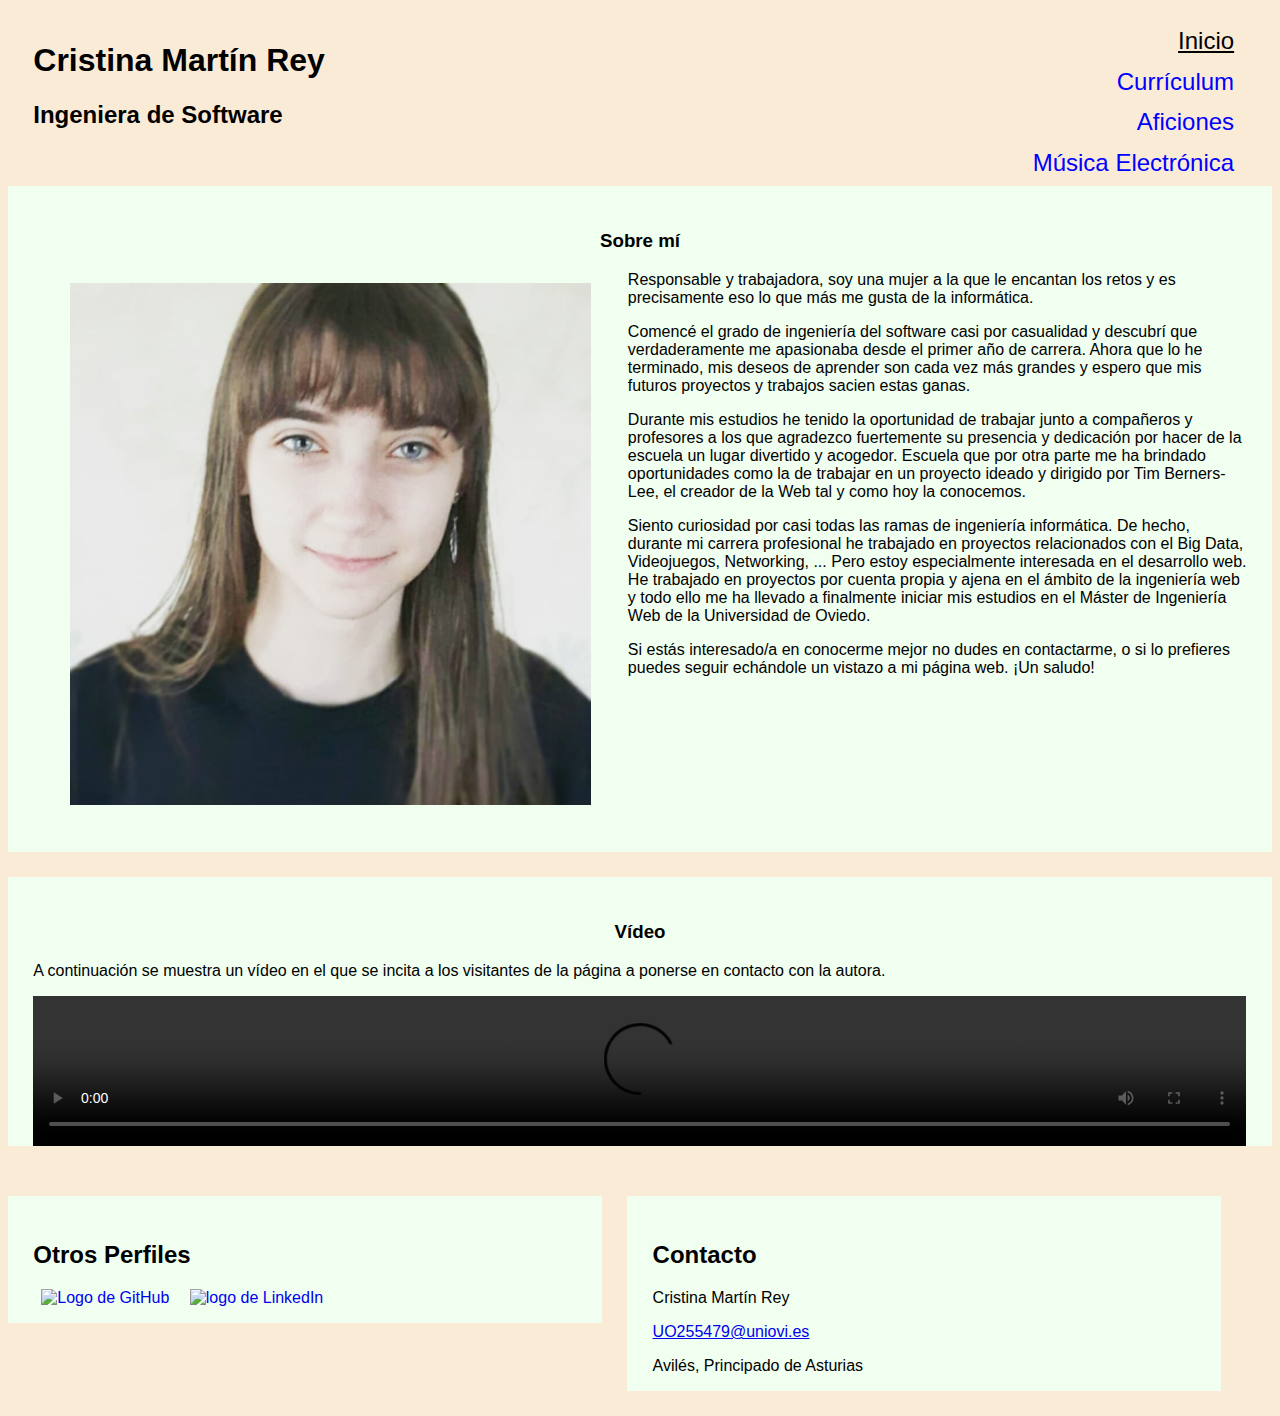
==== index.html @ aeb5ebb5 "Añadido sitio web personal Tanda 1" ====
<!DOCTYPE html>
<html lang="es">
    <head>
        <meta charset="UTF-8" />
        <title>UO255479 - Web Personal</title>
        <meta name="author" content="Cristina Martín Rey" />
        <meta name="viewport" content="width=device-width, initial-scale=1" />

        <!-- Hojas de estilo -->
        <link rel="stylesheet" href="css/main.css" type="text/css" />
        <link rel="stylesheet" href="css/footer.css" type="text/css" />
        <link rel="stylesheet" href="css/center-video.css" type="text/css" />
        <link rel="stylesheet" href="css/float-image-layout.css" type="text/css" />
    </head>
    <body>
        <nav>
            <a class="active" href="index.html">Inicio</a>
            <a href="curriculum.html">Currículum</a>
            <a href="aficiones.html">Aficiones</a>
            <a href="electro-music.html">Música Electrónica</a>
        </nav>
        <header>
            <h1>Cristina Martín Rey</h1>
            <h2>Ingeniera de Software</h2>
        </header>
        <main>
        <article>
            <h3>Sobre mí</h3>
            <img src="media/foto.jpg" alt="Foto de perfil de Cristina Martín Rey, la autora de esta página web."/>
            <p>
                Responsable y trabajadora, soy una mujer a la que le encantan los retos y es precisamente eso lo que más
                me gusta de la informática.
            </p>
            <p>
                Comencé el grado de ingeniería del software casi por casualidad y descubrí que verdaderamente me
                apasionaba desde el primer año de carrera. Ahora que lo he terminado, mis deseos de aprender son cada
                vez más grandes y espero que mis futuros proyectos y trabajos sacien estas ganas.
            </p>
            <p>
                Durante mis estudios he tenido la oportunidad de trabajar junto a compañeros y profesores a los que
                agradezco fuertemente su presencia y dedicación por hacer de la escuela un lugar divertido y acogedor.
                Escuela que por otra parte me ha brindado oportunidades como la de trabajar en un proyecto ideado y
                dirigido por Tim Berners-Lee, el creador de la Web tal y como hoy la conocemos.
            </p>
            <p>
                Siento curiosidad por casi todas las ramas de ingeniería informática. De hecho, durante mi carrera
                profesional he trabajado en proyectos relacionados con el Big Data, Videojuegos, Networking, ...
                Pero estoy especialmente interesada en el desarrollo web. He trabajado en proyectos por cuenta propia y
                ajena en el ámbito de la ingeniería web y todo ello me ha llevado a finalmente iniciar mis estudios en
                el Máster de Ingeniería Web de la Universidad de Oviedo.
            </p>
            <p>
                Si estás interesado/a en conocerme mejor
                no dudes en contactarme, o si lo prefieres puedes seguir echándole un vistazo a mi página web. ¡Un saludo!
            </p>
        </article>
        <section>
            <h3>Vídeo</h3>
            <p>A continuación se muestra un vídeo en el que se incita a los visitantes de la página a ponerse en contacto
                con la autora.</p>
            <video src="media/video.mp4" controls></video>
        </section>
        </main>
        <footer>
            <section>
                <h2>Otros Perfiles</h2>
                <p>
                <a href="https://github.com/martinreycristina">
                    <img src="https://upload.wikimedia.org/wikipedia/commons/4/4a/GitHub_Mark.png"
                        alt="Logo de GitHub" />
                </a>
                <a href="https://www.linkedin.com/in/cristina-martín-rey/">
                    <img src="https://upload.wikimedia.org/wikipedia/commons/c/ce/Linkedin_circle.svg"
                         alt="logo de LinkedIn" />
                </a>
                </p>
            </section>
            <section>
                <h2>Contacto</h2>
                <p>Cristina Martín Rey</p>
                <a href="mailto:UO255479@uniovi.es">UO255479@uniovi.es</a>
                <p>Avilés, Principado de Asturias</p>
            </section>
        </footer>
    </body>
</html>
---- css/main.css ----
/*
Esta hoja de estilos es la principal para la página web.
En ella deberán introducirse todas las reglas que se apliquen a todos los documentos HTML de la página web.
 */

body{
	font-family: verdana, arial, sans-serif;
	background-color: antiquewhite;
}

header{
	padding: 1% 2%;
}

nav{
	padding: 1% 2%;
	text-align: center;
	font-size: x-large;
	float: right;
	width: 50%;
	overflow: auto;
}

nav a{
	text-align: right;
	display: block;
	text-decoration-line: none;
	padding: 1% 2%;
	color: blue;
}

.active{
	text-decoration-line: underline;
	color: black;
}

h3{
	text-align: center;
}

section, article{
	background-color: honeydew;
	padding: 2% 2% 0;
	margin: 2% 0;
}

img{
	width: 100%;
}
---- css/footer.css ----
/*
Hoja de estilos para el footer.
No todas las páginas diponen de footer.
 */

footer section {
	width:43%;
	float:left;
	margin-right: 2%;
}

footer p > a{
	width: 3em;
	height: fit-content;
	margin: 0 0.5em;
	text-decoration-line: none;
}

footer a > img{
	width: 3em;
}
---- css/center-video.css ----
/*
Esta hoja de estilos se debe utilizar para lograr centrar un vídeo.
 */

video{
	display: block;
	width: 100%;
	margin: 0 auto;
}
---- css/float-image-layout.css ----
/*
Esta hoja de estilos hace que se pueda rodear la imagen de texto haciendo a esta flotante.
 */

article{
	min-height: 40em;
}

article img{
	float:left;
	width:43%;
	min-width: 15em;
	max-width: 35em;
	margin: 1% 3%;
}
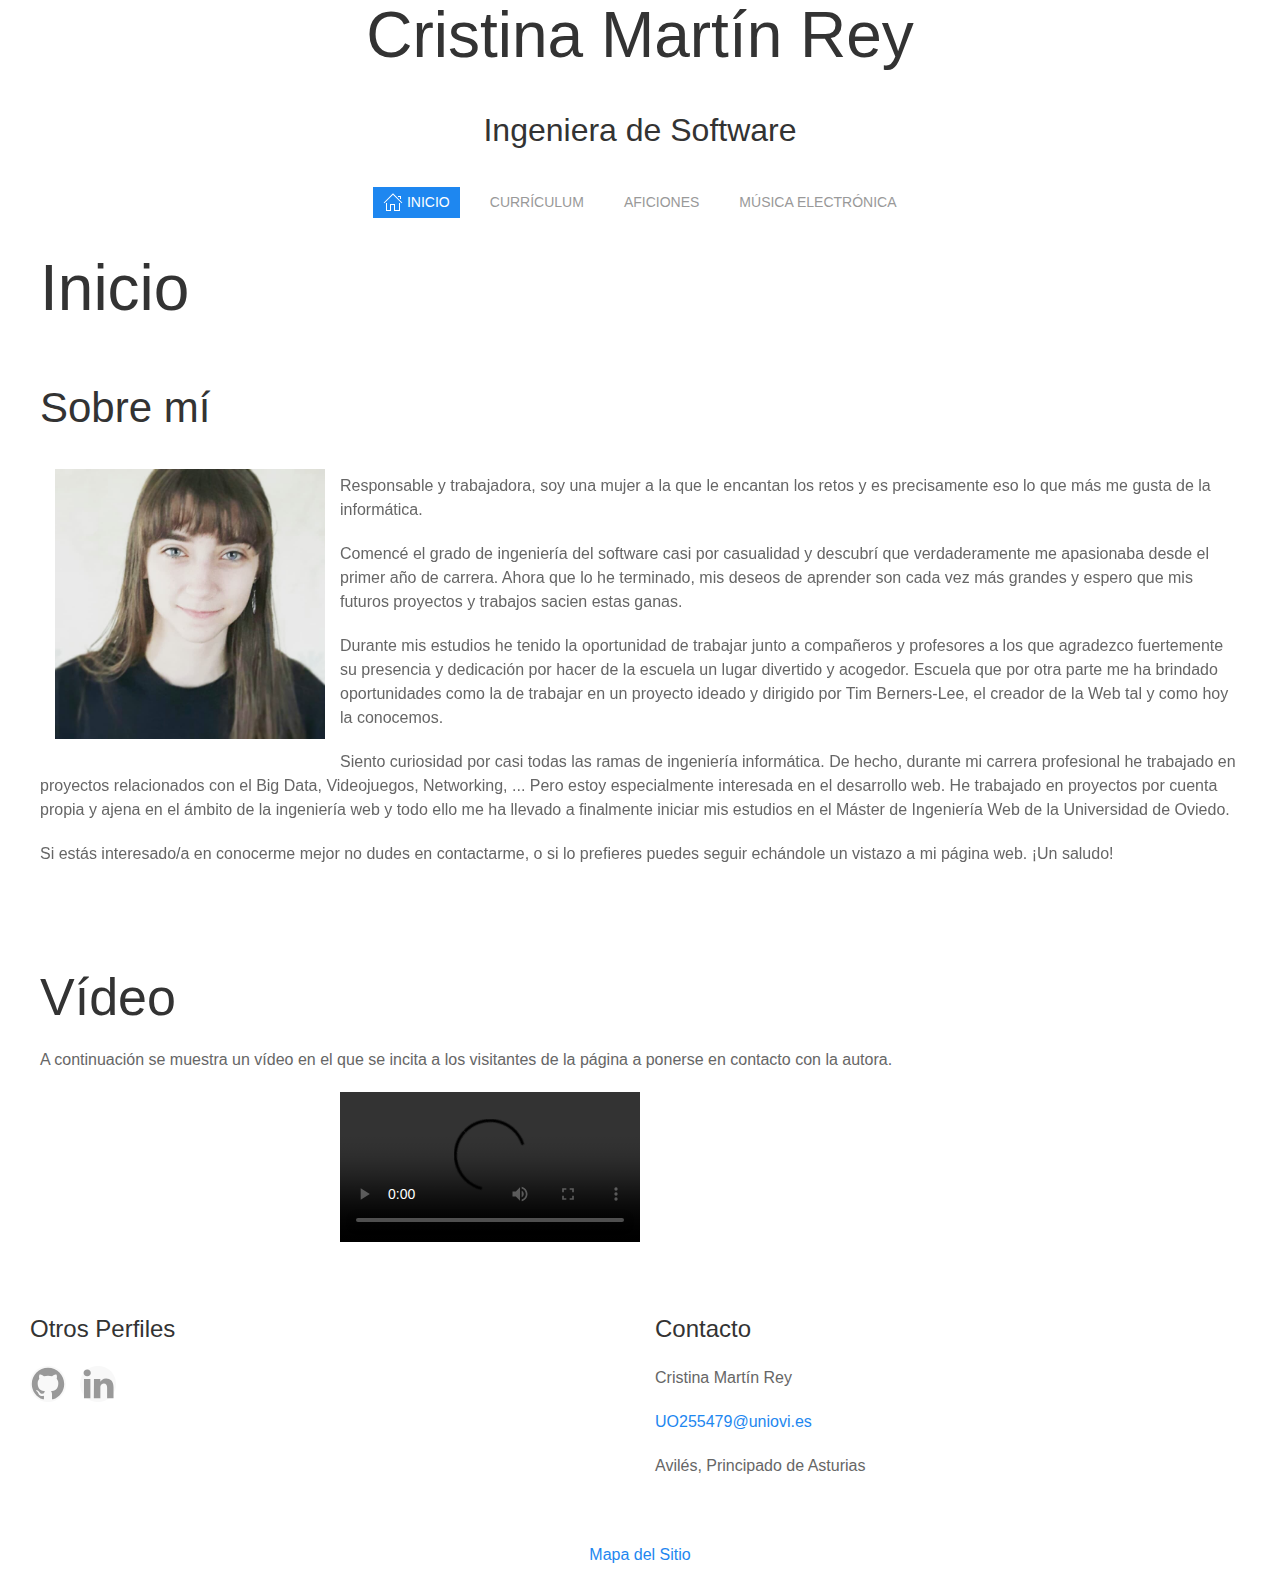
==== commit 66668c6c: "Se sube la nueva versión de la web." ====
--- a/index.html
+++ b/index.html
@@ -7,80 +7,104 @@
         <meta name="viewport" content="width=device-width, initial-scale=1" />
 
         <!-- Hojas de estilo -->
-        <link rel="stylesheet" href="css/main.css" type="text/css" />
-        <link rel="stylesheet" href="css/footer.css" type="text/css" />
-        <link rel="stylesheet" href="css/center-video.css" type="text/css" />
-        <link rel="stylesheet" href="css/float-image-layout.css" type="text/css" />
+        <link rel="stylesheet" href="css/uikit.css"/>
+
+        <!-- Scripts -->
+        <script src="js/uikit.js"></script>
+        <script src="js/uikit-icons.js"></script>
     </head>
     <body>
-        <nav>
-            <a class="active" href="index.html">Inicio</a>
-            <a href="curriculum.html">Currículum</a>
-            <a href="aficiones.html">Aficiones</a>
-            <a href="electro-music.html">Música Electrónica</a>
-        </nav>
-        <header>
-            <h1>Cristina Martín Rey</h1>
-            <h2>Ingeniera de Software</h2>
-        </header>
-        <main>
-        <article>
-            <h3>Sobre mí</h3>
-            <img src="media/foto.jpg" alt="Foto de perfil de Cristina Martín Rey, la autora de esta página web."/>
-            <p>
-                Responsable y trabajadora, soy una mujer a la que le encantan los retos y es precisamente eso lo que más
-                me gusta de la informática.
-            </p>
-            <p>
-                Comencé el grado de ingeniería del software casi por casualidad y descubrí que verdaderamente me
-                apasionaba desde el primer año de carrera. Ahora que lo he terminado, mis deseos de aprender son cada
-                vez más grandes y espero que mis futuros proyectos y trabajos sacien estas ganas.
-            </p>
-            <p>
-                Durante mis estudios he tenido la oportunidad de trabajar junto a compañeros y profesores a los que
-                agradezco fuertemente su presencia y dedicación por hacer de la escuela un lugar divertido y acogedor.
-                Escuela que por otra parte me ha brindado oportunidades como la de trabajar en un proyecto ideado y
-                dirigido por Tim Berners-Lee, el creador de la Web tal y como hoy la conocemos.
-            </p>
-            <p>
-                Siento curiosidad por casi todas las ramas de ingeniería informática. De hecho, durante mi carrera
-                profesional he trabajado en proyectos relacionados con el Big Data, Videojuegos, Networking, ...
-                Pero estoy especialmente interesada en el desarrollo web. He trabajado en proyectos por cuenta propia y
-                ajena en el ámbito de la ingeniería web y todo ello me ha llevado a finalmente iniciar mis estudios en
-                el Máster de Ingeniería Web de la Universidad de Oviedo.
-            </p>
-            <p>
-                Si estás interesado/a en conocerme mejor
-                no dudes en contactarme, o si lo prefieres puedes seguir echándole un vistazo a mi página web. ¡Un saludo!
-            </p>
+    <header class="uk-width-1-1 uk-text-center">
+        <h1 class="uk-heading-medium">Cristina Martín Rey</h1>
+        <h2>Ingeniera de <span lang="en">Software</span></h2>
+        <div uk-sticky="sel-target: .uk-navbar-container; cls-active: uk-navbar-sticky">
+            <nav class="uk-container uk-navbar uk-flex-center@s uk-flex-right uk-background-default">
+                <ul class="uk-subnav uk-subnav-pill uk-visible@s uk-padding-small">
+                    <li class="uk-active"><a href="index.html"><span uk-icon="home"></span> Inicio</a></li>
+                    <li><a href="curriculum.html">Currículum</a></li>
+                    <li><a href="aficiones.html">Aficiones</a></li>
+                    <li><a href="electro-music.html">Música Electrónica</a></li>
+                </ul>
+                <a href="#" class="uk-navbar-toggle uk-hidden@s" uk-navbar-toggle-icon uk-toggle="target: #sidenav"></a>
+            </nav>
+        </div>
+        <div id="sidenav" uk-offcanvas="flip: true" class="uk-offcanvas">
+            <div class="uk-offcanvas-bar">
+                <ul class="uk-nav uk-nav-default">
+                    <li class="uk-active"><a href="index.html"><span uk-icon="home"></span> Inicio</a></li>
+                    <li><a href="curriculum.html">Currículum</a></li>
+                    <li><a href="aficiones.html">Aficiones</a></li>
+                    <li><a href="electro-music.html">Música Electrónica</a></li>
+                </ul>
+            </div>
+        </div>
+    </header>
+    <main>
+        <h3 class="uk-heading-medium uk-padding uk-padding-remove-bottom uk-padding-remove-top">Inicio</h3>
+        <article class="uk-article uk-padding">
+            <h3 class="uk-article-title">Sobre mí</h3>
+
+            <div class="uk-inline">
+                <img class="uk-width-1-4@l uk-width-1-2@m uk-padding-small uk-float-left"
+                     src="media/foto.jpg" alt="Foto de perfil de Cristina Martín Rey, la autora de esta página web."/>
+                <p>
+                    Responsable y trabajadora, soy una mujer a la que le encantan los retos y es precisamente eso lo que más
+                    me gusta de la <acronym>informática</acronym>.
+                </p>
+                <p>
+                    Comencé el grado de ingeniería del software casi por casualidad y descubrí que verdaderamente me
+                    apasionaba desde el primer año de carrera. Ahora que lo he terminado, mis deseos de aprender son cada
+                    vez más grandes y espero que mis futuros proyectos y trabajos sacien estas ganas.
+                </p>
+                <p>
+                    Durante mis estudios he tenido la oportunidad de trabajar junto a compañeros y profesores a los que
+                    agradezco fuertemente su presencia y dedicación por hacer de la escuela un lugar divertido y acogedor.
+                    Escuela que por otra parte me ha brindado oportunidades como la de trabajar en un proyecto ideado y
+                    dirigido por Tim Berners-Lee, el creador de la Web tal y como hoy la conocemos.
+                </p>
+                <p>
+                    Siento curiosidad por casi todas las ramas de ingeniería <acronym>informática</acronym>. De hecho, durante mi carrera
+                    profesional he trabajado en proyectos relacionados con el <span lang="en">Big Data, <acronym>Videojuegos</acronym>, Networking, ...</span>
+                    Pero estoy especialmente interesada en el desarrollo web. He trabajado en proyectos por cuenta propia y
+                    ajena en el ámbito de la ingeniería web y todo ello me ha llevado a finalmente iniciar mis estudios en
+                    el Máster de Ingeniería Web de la Universidad de Oviedo.
+                </p>
+                <p>
+                    Si estás interesado/a en conocerme mejor
+                    no dudes en contactarme, o si lo prefieres puedes seguir echándole un vistazo a mi página web. ¡Un saludo!
+                </p>
+            </div>
         </article>
-        <section>
-            <h3>Vídeo</h3>
+        <section class="uk-section uk-padding">
+            <h3 class="uk-heading-small">Vídeo</h3>
             <p>A continuación se muestra un vídeo en el que se incita a los visitantes de la página a ponerse en contacto
                 con la autora.</p>
-            <video src="media/video.mp4" controls></video>
+            <div class="uk-margin-auto uk-width-1-2@m">
+                <video controls>
+                    <source src="media/video.mp4" />
+                    <track default src="media/video-captions.vtt" kind="captions" srclang="es" label="Español" />
+                    <track default src="media/video-captions.vtt" kind="descriptions" srclang="es" label="Español" />
+                </video>
+            </div>
         </section>
-        </main>
-        <footer>
-            <section>
-                <h2>Otros Perfiles</h2>
-                <p>
-                <a href="https://github.com/martinreycristina">
-                    <img src="https://upload.wikimedia.org/wikipedia/commons/4/4a/GitHub_Mark.png"
-                        alt="Logo de GitHub" />
-                </a>
-                <a href="https://www.linkedin.com/in/cristina-martín-rey/">
-                    <img src="https://upload.wikimedia.org/wikipedia/commons/c/ce/Linkedin_circle.svg"
-                         alt="logo de LinkedIn" />
-                </a>
-                </p>
-            </section>
-            <section>
-                <h2>Contacto</h2>
-                <p>Cristina Martín Rey</p>
-                <a href="mailto:UO255479@uniovi.es">UO255479@uniovi.es</a>
-                <p>Avilés, Principado de Asturias</p>
-            </section>
-        </footer>
+    </main>
+    <footer class="uk-padding-small uk-flex uk-flex-nowrap">
+        <section class="uk-padding-small uk-width-1-2@m">
+            <h3>Otros Perfiles</h3>
+            <a href="https://github.com/martinreycristina"
+               class="uk-icon-button uk-margin-small-right" uk-icon="icon: github; ratio: 3.5"></a>
+            <a href="https://www.linkedin.com/in/cristina-martín-rey/"
+               class="uk-icon-button" uk-icon="icon: linkedin; ratio: 3.5"></a>
+        </section>
+        <section class="uk-padding-small uk-width-1-2@m">
+            <h3>Contacto</h3>
+            <p>Cristina Martín Rey</p>
+            <a href="mailto:UO255479@uniovi.es">UO255479@uniovi.es</a>
+            <p>Avilés, Principado de Asturias</p>
+        </section>
+    </footer>
+    <footer class="uk-padding-small uk-text-center">
+        <a href="sitemap.html">Mapa del Sitio</a>
+    </footer>
     </body>
 </html>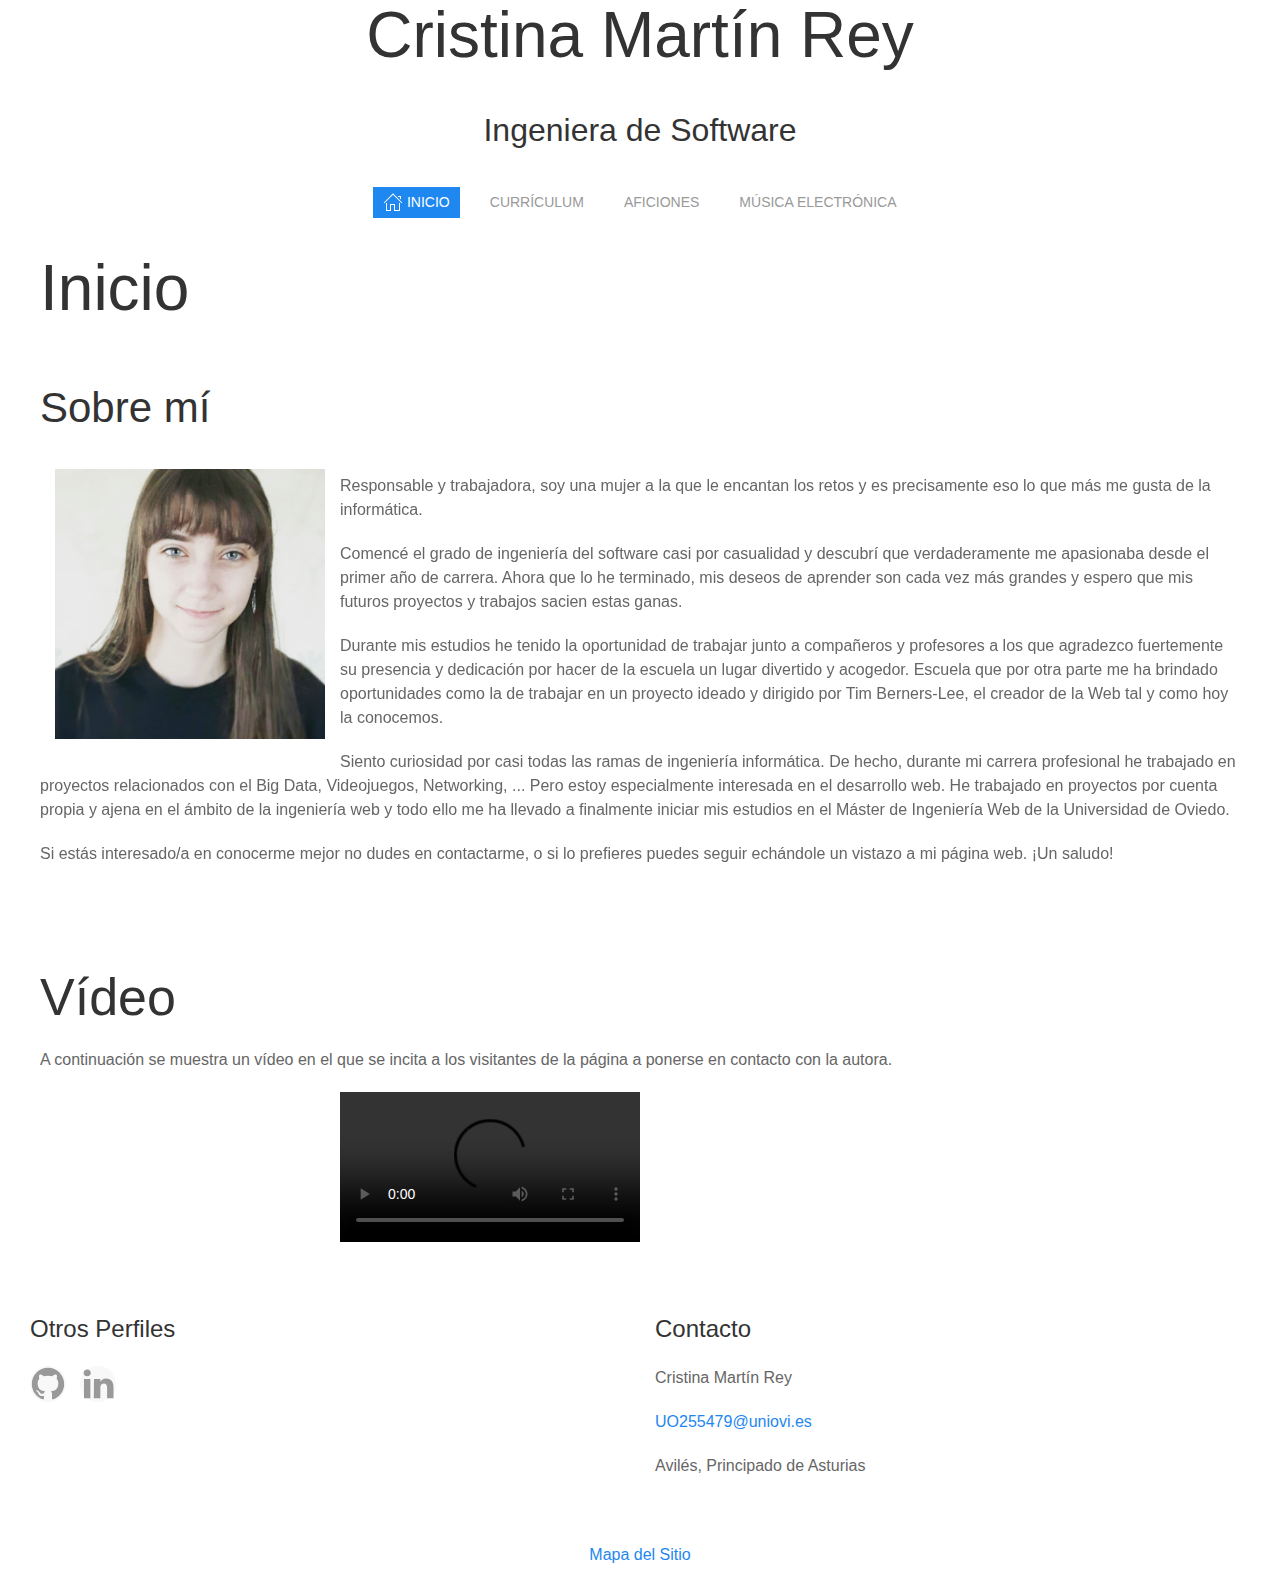
==== commit c5f154d6: "Intento accesibilidad 1" ====
--- a/index.html
+++ b/index.html
@@ -25,7 +25,8 @@
                     <li><a href="aficiones.html">Aficiones</a></li>
                     <li><a href="electro-music.html">Música Electrónica</a></li>
                 </ul>
-                <a href="#" class="uk-navbar-toggle uk-hidden@s" uk-navbar-toggle-icon uk-toggle="target: #sidenav"></a>
+                <a class="uk-navbar-toggle uk-hidden@s" alt="Menú de navegación"
+                   uk-navbar-toggle-icon uk-toggle="target: #sidenav"></a>
             </nav>
         </div>
         <div id="sidenav" uk-offcanvas="flip: true" class="uk-offcanvas">
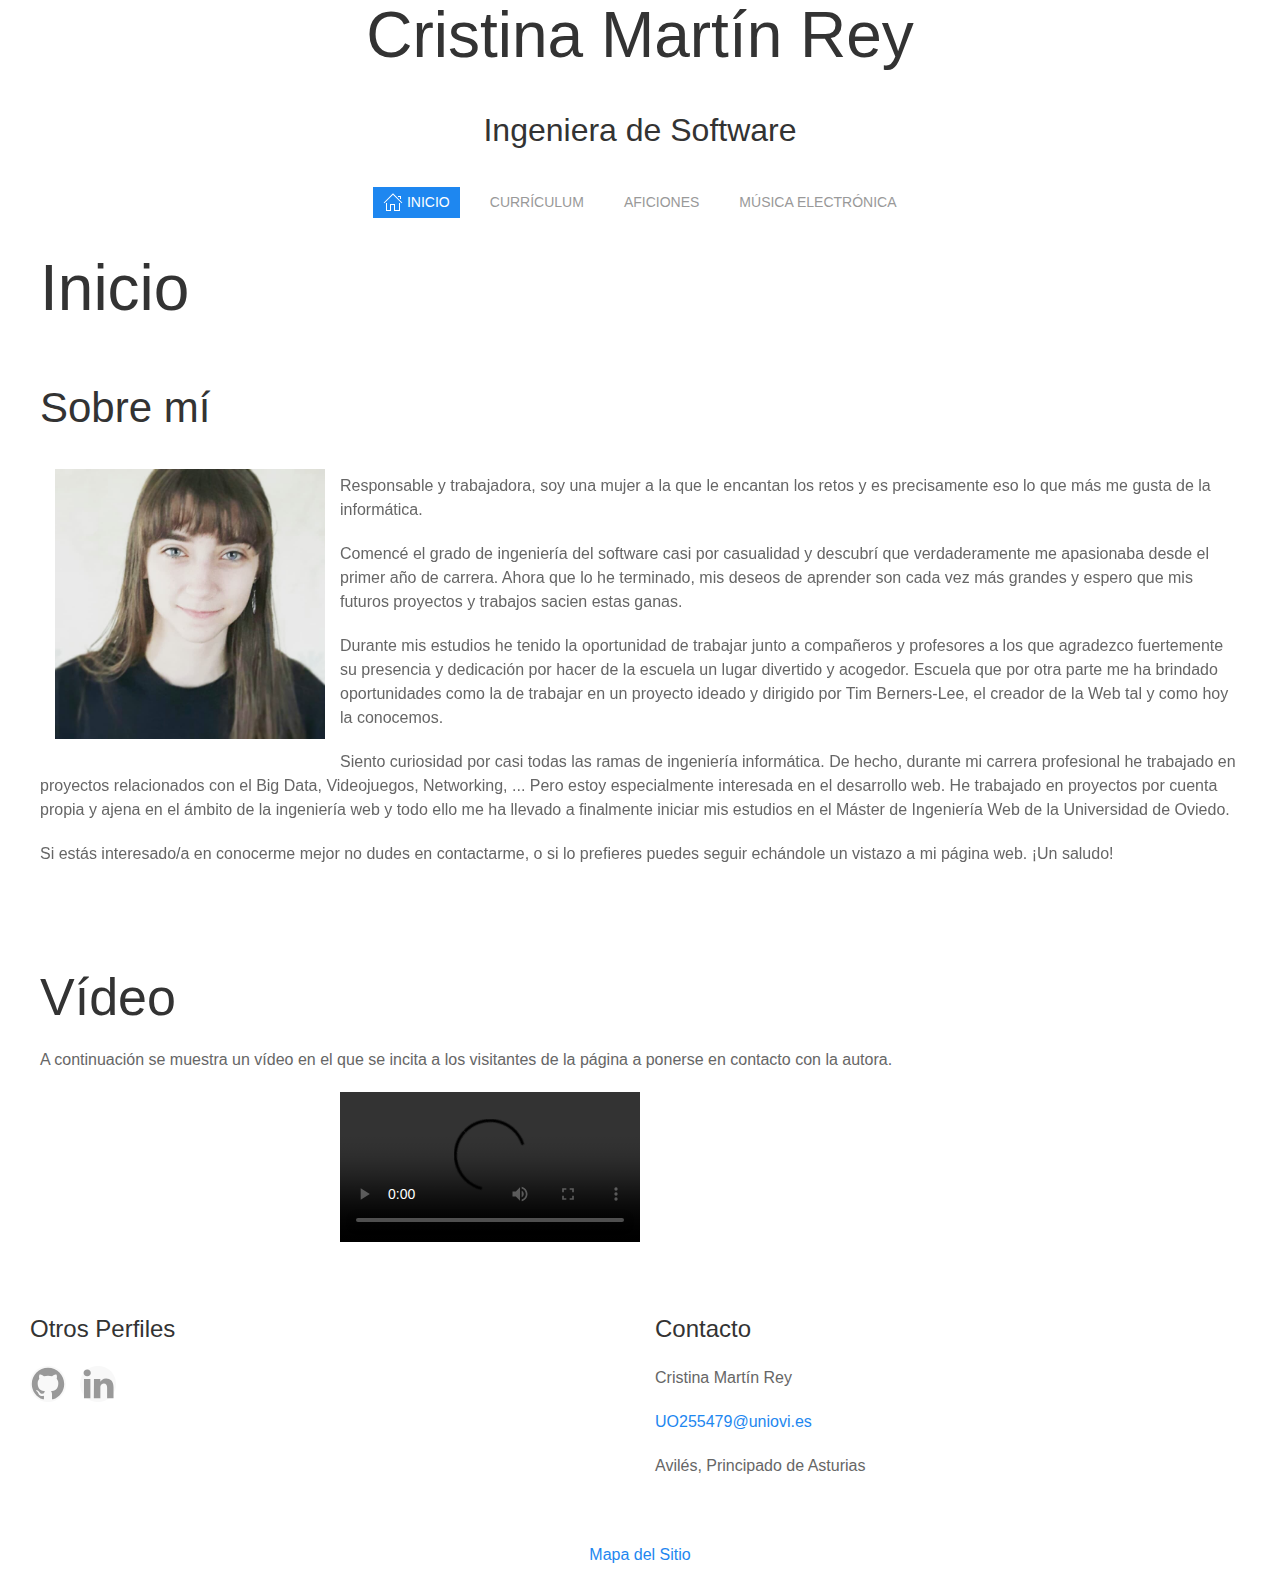
==== commit 51ff339d: "Accesibilidad 2" ====
--- a/index.html
+++ b/index.html
@@ -92,9 +92,9 @@
     <footer class="uk-padding-small uk-flex uk-flex-nowrap">
         <section class="uk-padding-small uk-width-1-2@m">
             <h3>Otros Perfiles</h3>
-            <a href="https://github.com/martinreycristina"
+            <a href="https://github.com/martinreycristina" alt="Logo de GitHub"
                class="uk-icon-button uk-margin-small-right" uk-icon="icon: github; ratio: 3.5"></a>
-            <a href="https://www.linkedin.com/in/cristina-martín-rey/"
+            <a href="https://www.linkedin.com/in/cristina-martín-rey/" alt="Logo de LinkedIn"
                class="uk-icon-button" uk-icon="icon: linkedin; ratio: 3.5"></a>
         </section>
         <section class="uk-padding-small uk-width-1-2@m">
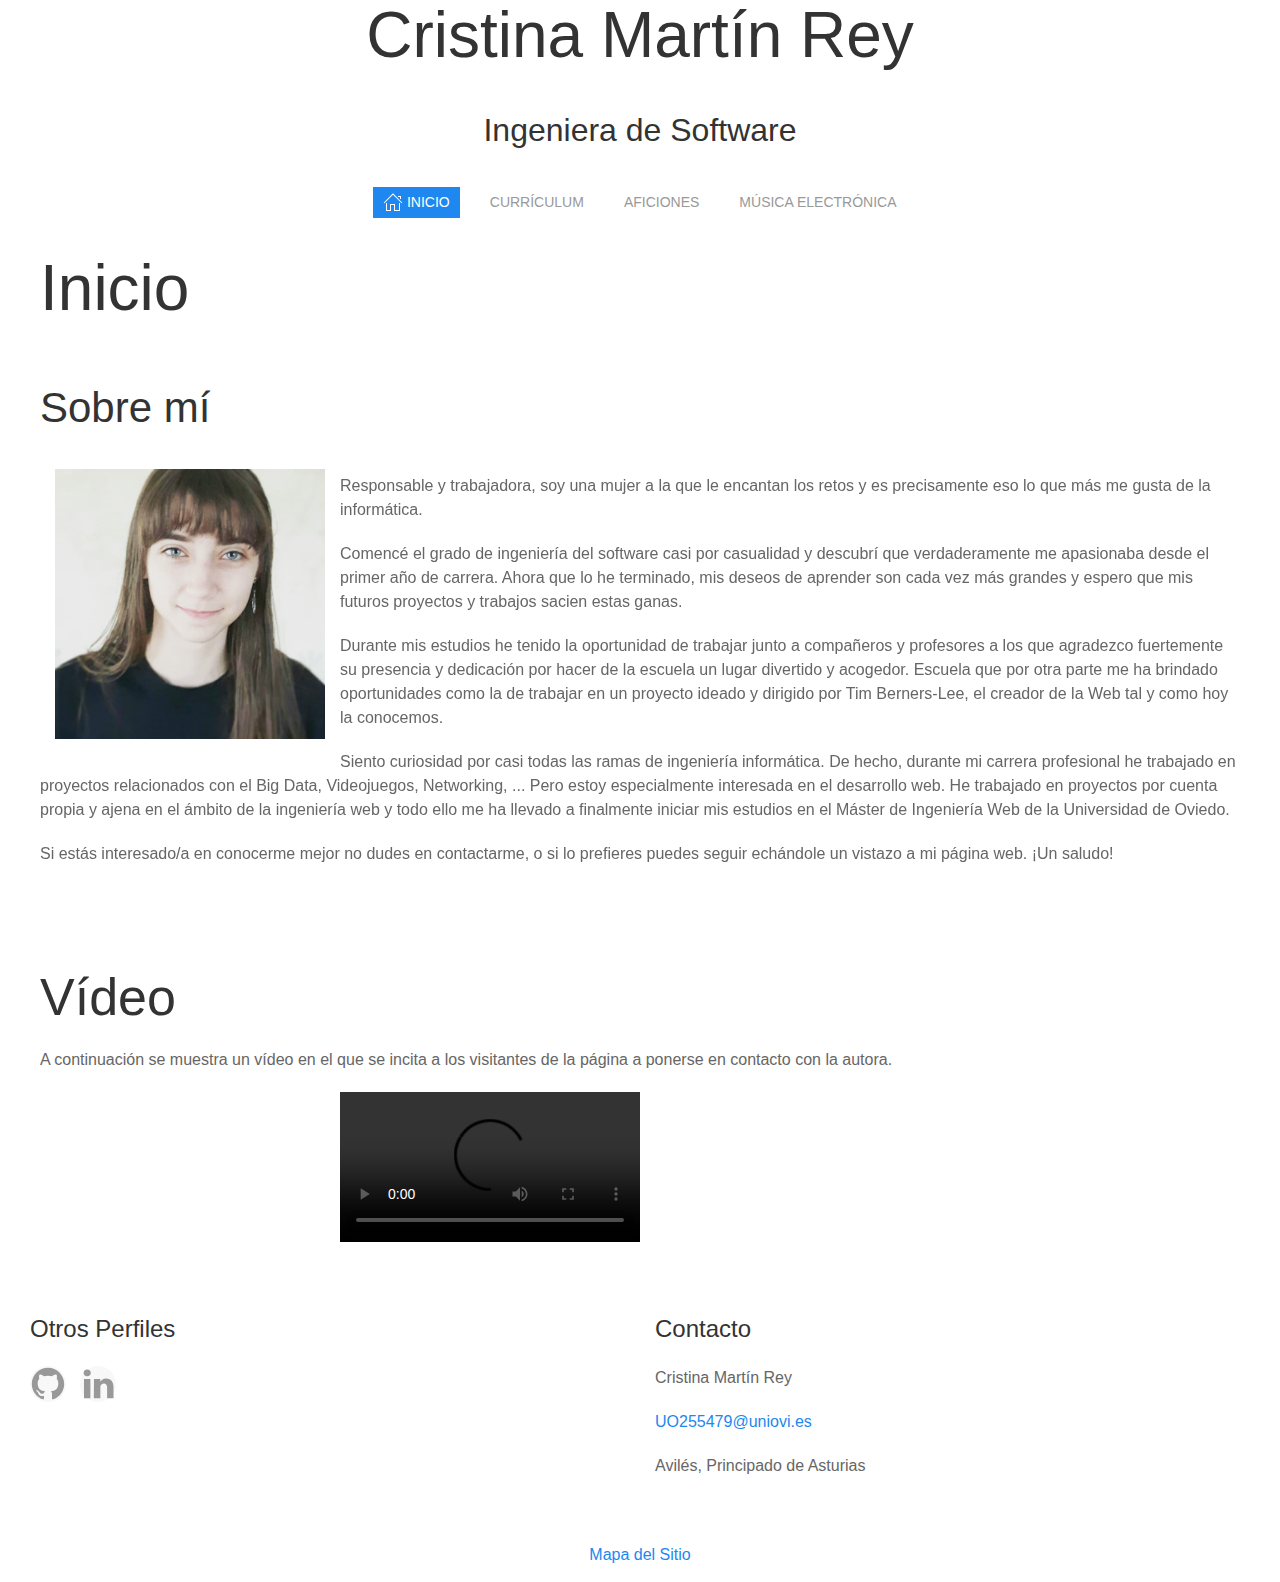
==== commit 3ba6c56f: "Accesibilidad 3" ====
--- a/index.html
+++ b/index.html
@@ -20,22 +20,22 @@
         <div uk-sticky="sel-target: .uk-navbar-container; cls-active: uk-navbar-sticky">
             <nav class="uk-container uk-navbar uk-flex-center@s uk-flex-right uk-background-default">
                 <ul class="uk-subnav uk-subnav-pill uk-visible@s uk-padding-small">
-                    <li class="uk-active"><a href="index.html"><span uk-icon="home"></span> Inicio</a></li>
-                    <li><a href="curriculum.html">Currículum</a></li>
-                    <li><a href="aficiones.html">Aficiones</a></li>
-                    <li><a href="electro-music.html">Música Electrónica</a></li>
+                    <li class="uk-active"><a href="index.html" target="_self"><span uk-icon="home"></span> Inicio</a></li>
+                    <li><a href="curriculum.html" target="_self">Currículum</a></li>
+                    <li><a href="aficiones.html" target="_self">Aficiones</a></li>
+                    <li><a href="electro-music.html" target="_self">Música Electrónica</a></li>
                 </ul>
-                <a class="uk-navbar-toggle uk-hidden@s" alt="Menú de navegación"
+                <a class="uk-navbar-toggle uk-hidden@s" title="Menú de navegación" target="_self"
                    uk-navbar-toggle-icon uk-toggle="target: #sidenav"></a>
             </nav>
         </div>
         <div id="sidenav" uk-offcanvas="flip: true" class="uk-offcanvas">
             <div class="uk-offcanvas-bar">
                 <ul class="uk-nav uk-nav-default">
-                    <li class="uk-active"><a href="index.html"><span uk-icon="home"></span> Inicio</a></li>
-                    <li><a href="curriculum.html">Currículum</a></li>
-                    <li><a href="aficiones.html">Aficiones</a></li>
-                    <li><a href="electro-music.html">Música Electrónica</a></li>
+                    <li class="uk-active"><a href="index.html" target="_self"><span uk-icon="home"></span> Inicio</a></li>
+                    <li><a href="curriculum.html" target="_self">Currículum</a></li>
+                    <li><a href="aficiones.html" target="_self">Aficiones</a></li>
+                    <li><a href="electro-music.html" target="_self">Música Electrónica</a></li>
                 </ul>
             </div>
         </div>
@@ -92,20 +92,20 @@
     <footer class="uk-padding-small uk-flex uk-flex-nowrap">
         <section class="uk-padding-small uk-width-1-2@m">
             <h3>Otros Perfiles</h3>
-            <a href="https://github.com/martinreycristina" alt="Logo de GitHub"
+            <a title="Logo de GitHub" href="https://github.com/martinreycristina" target="_self"
                class="uk-icon-button uk-margin-small-right" uk-icon="icon: github; ratio: 3.5"></a>
-            <a href="https://www.linkedin.com/in/cristina-martín-rey/" alt="Logo de LinkedIn"
-               class="uk-icon-button" uk-icon="icon: linkedin; ratio: 3.5"></a>
+            <a title="Logo de GitHub" href="https://www.linkedin.com/in/cristina-martín-rey/" alt="Logo de LinkedIn"
+               class="uk-icon-button" uk-icon="icon: linkedin; ratio: 3.5" target="_self"></a>
         </section>
         <section class="uk-padding-small uk-width-1-2@m">
             <h3>Contacto</h3>
             <p>Cristina Martín Rey</p>
-            <a href="mailto:UO255479@uniovi.es">UO255479@uniovi.es</a>
+            <a href="mailto:UO255479@uniovi.es" target="_self">UO255479@uniovi.es</a>
             <p>Avilés, Principado de Asturias</p>
         </section>
     </footer>
     <footer class="uk-padding-small uk-text-center">
-        <a href="sitemap.html">Mapa del Sitio</a>
+        <a href="sitemap.html" target="_self">Mapa del Sitio</a>
     </footer>
     </body>
 </html>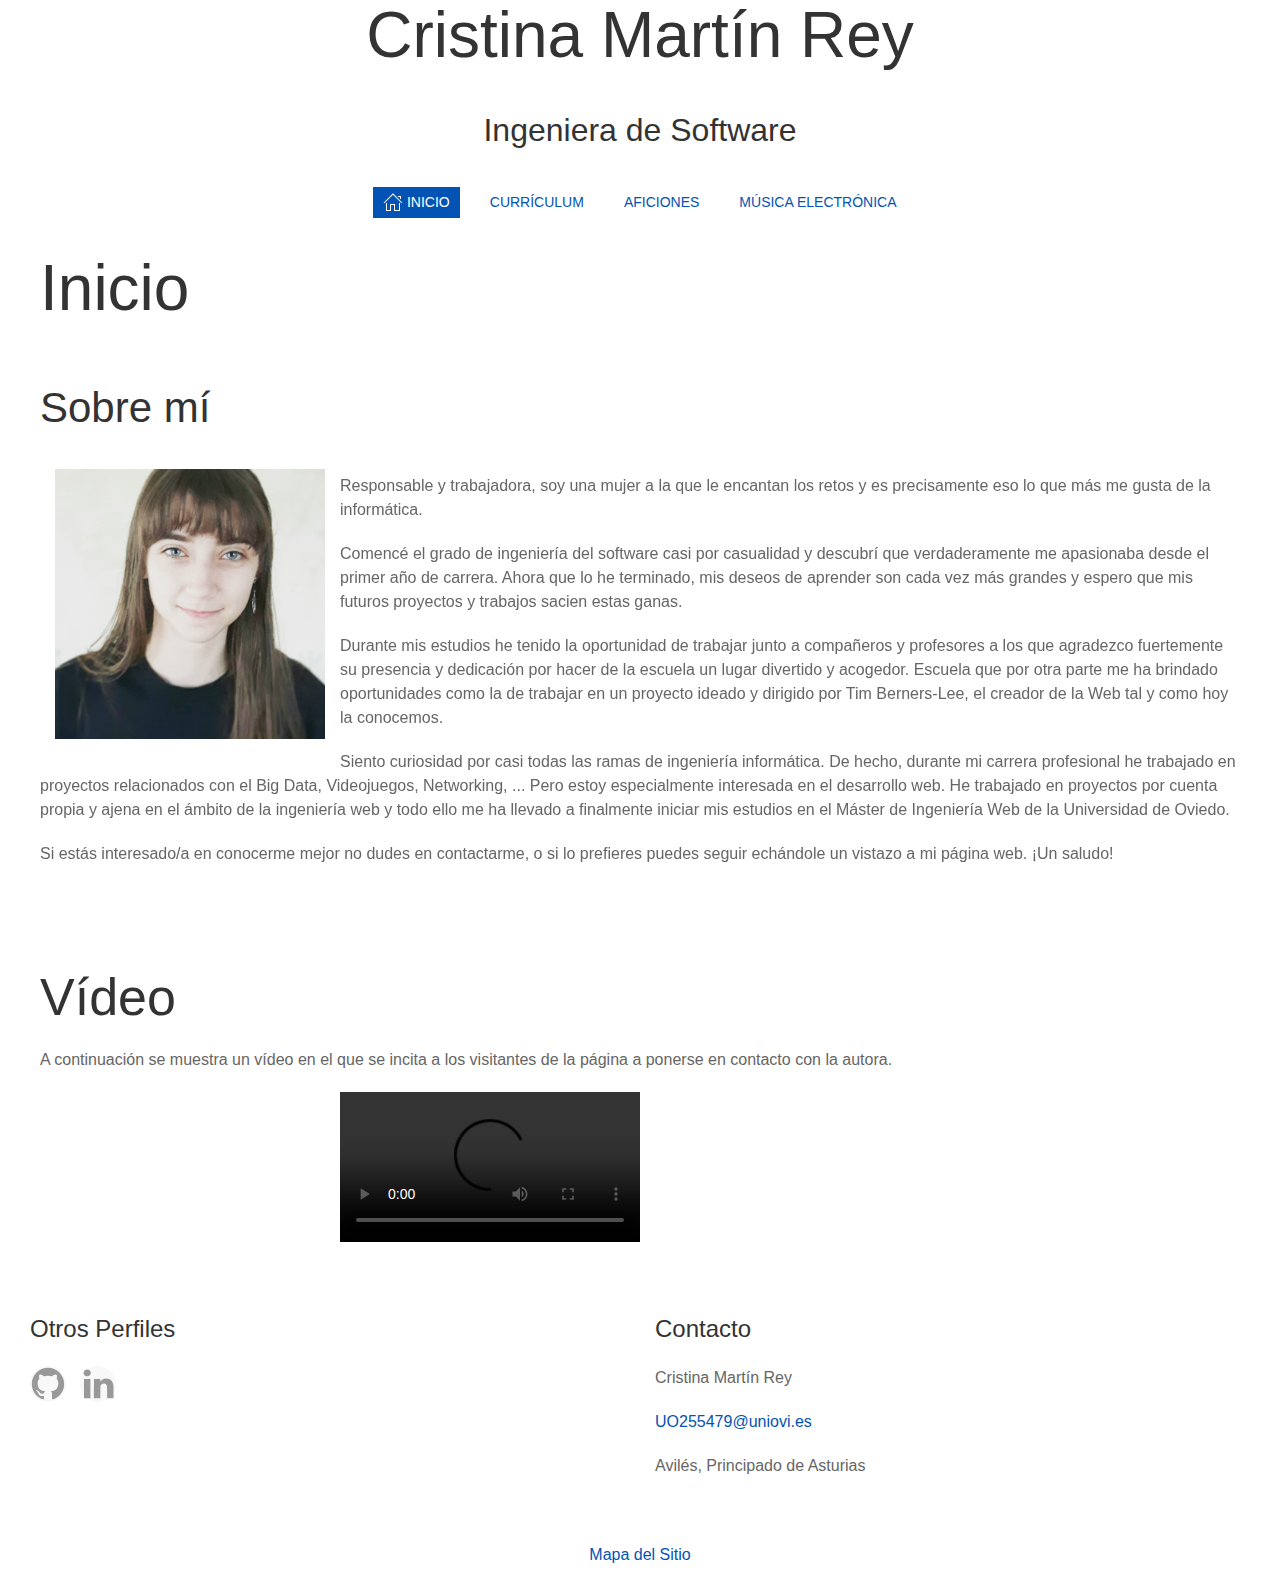
==== commit aa56c8fb: "Cambio del estilo para mejorar el contraste" ====
--- a/index.html
+++ b/index.html
@@ -8,6 +8,7 @@
 
         <!-- Hojas de estilo -->
         <link rel="stylesheet" href="css/uikit.css"/>
+        <link rel="stylesheet" href="css/main.css"/>
 
         <!-- Scripts -->
         <script src="js/uikit.js"></script>
--- a/css/main.css
+++ b/css/main.css
@@ -0,0 +1,15 @@
+/*
+    En esta hoja de estilos se especifica el estilo principal del sitio.
+*/
+
+a{
+    color: #0353B5;
+}
+
+.uk-subnav-pill > .uk-active > a{
+    background-color: #0353B5;
+}
+
+.uk-subnav-pill > * > :first-child{
+    color: #0353B5;
+}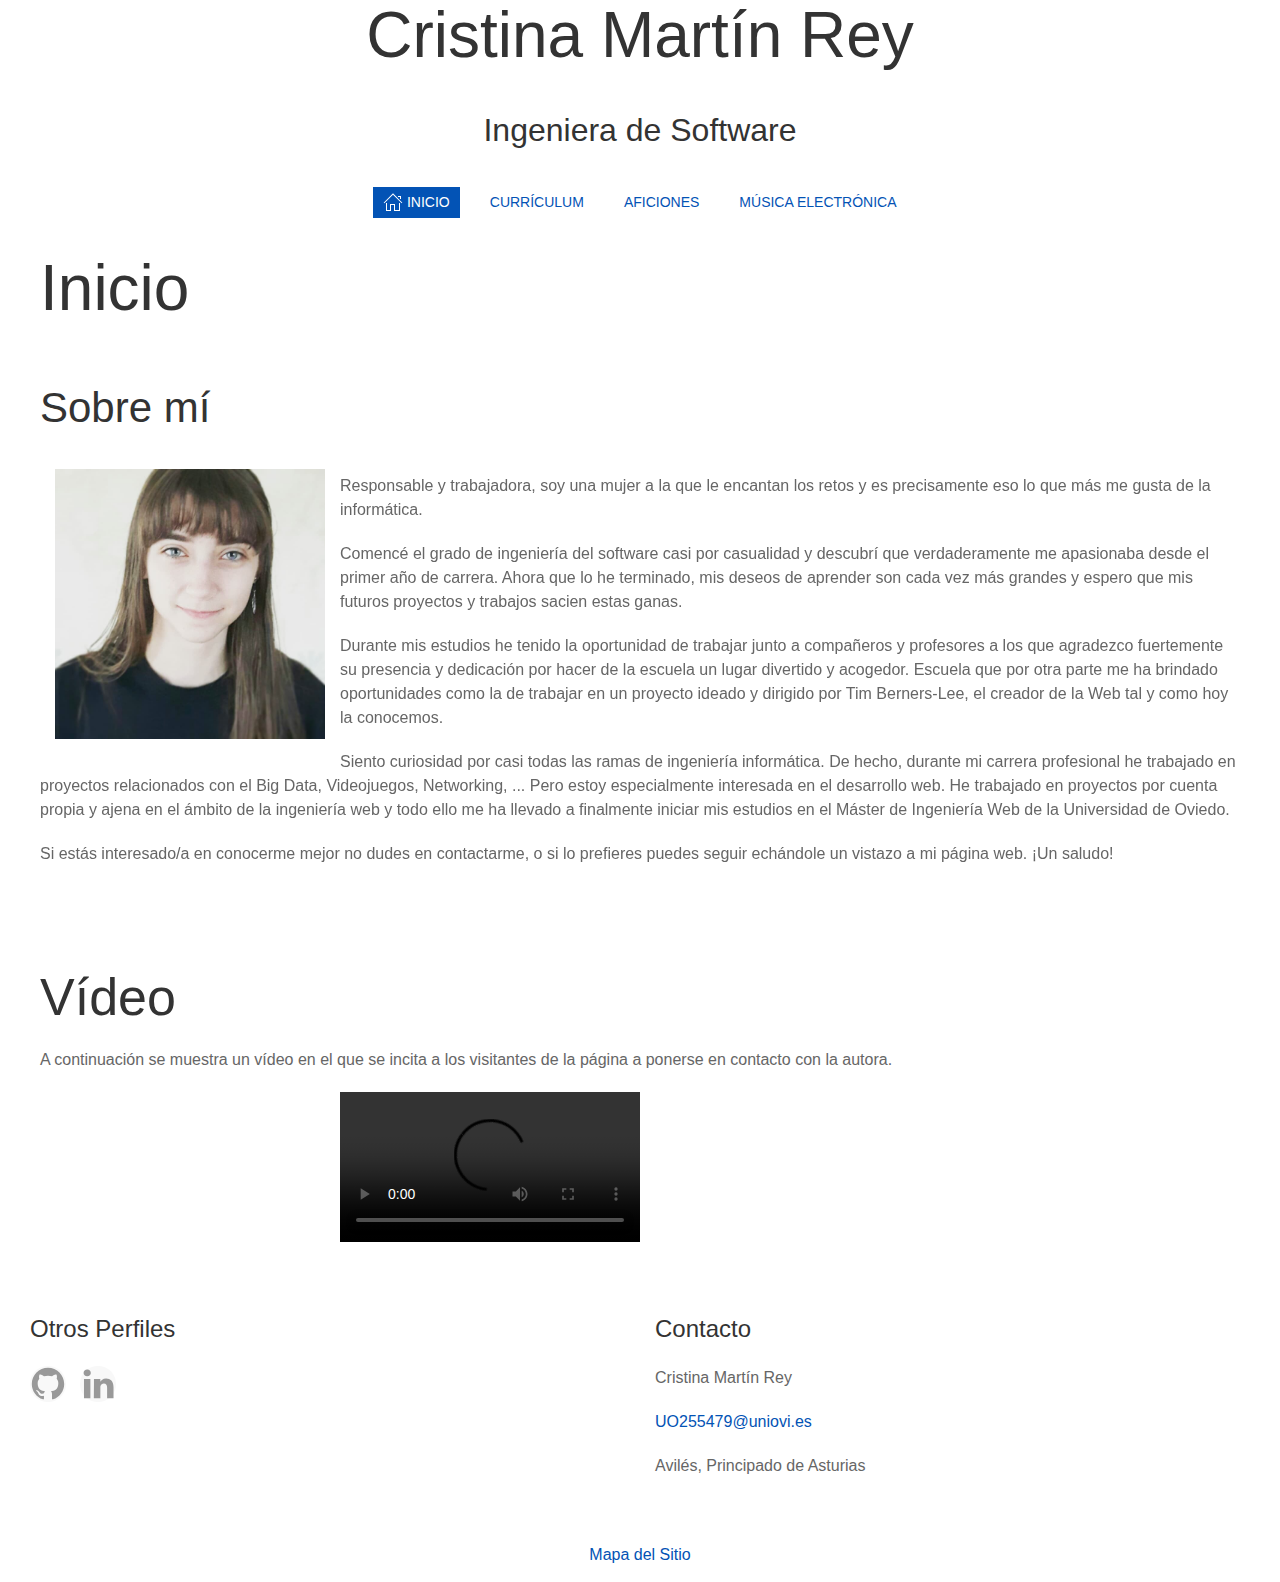
==== commit 8afb92e5: "Se elimina la etiqueta del acrónimo por estar obsoleta y dar un error de validación" ====
--- a/index.html
+++ b/index.html
@@ -26,7 +26,7 @@
                     <li><a href="aficiones.html" target="_self">Aficiones</a></li>
                     <li><a href="electro-music.html" target="_self">Música Electrónica</a></li>
                 </ul>
-                <a class="uk-navbar-toggle uk-hidden@s" title="Menú de navegación" target="_self"
+                <a href="#" class="uk-navbar-toggle uk-hidden@s" title="Menú de navegación" target="_self"
                    uk-navbar-toggle-icon uk-toggle="target: #sidenav"></a>
             </nav>
         </div>
@@ -51,7 +51,7 @@
                      src="media/foto.jpg" alt="Foto de perfil de Cristina Martín Rey, la autora de esta página web."/>
                 <p>
                     Responsable y trabajadora, soy una mujer a la que le encantan los retos y es precisamente eso lo que más
-                    me gusta de la <acronym>informática</acronym>.
+                    me gusta de la informática.
                 </p>
                 <p>
                     Comencé el grado de ingeniería del software casi por casualidad y descubrí que verdaderamente me
@@ -65,8 +65,8 @@
                     dirigido por Tim Berners-Lee, el creador de la Web tal y como hoy la conocemos.
                 </p>
                 <p>
-                    Siento curiosidad por casi todas las ramas de ingeniería <acronym>informática</acronym>. De hecho, durante mi carrera
-                    profesional he trabajado en proyectos relacionados con el <span lang="en">Big Data, <acronym>Videojuegos</acronym>, Networking, ...</span>
+                    Siento curiosidad por casi todas las ramas de ingeniería informática. De hecho, durante mi carrera
+                    profesional he trabajado en proyectos relacionados con el <span lang="en">Big Data, Videojuegos, Networking, ...</span>
                     Pero estoy especialmente interesada en el desarrollo web. He trabajado en proyectos por cuenta propia y
                     ajena en el ámbito de la ingeniería web y todo ello me ha llevado a finalmente iniciar mis estudios en
                     el Máster de Ingeniería Web de la Universidad de Oviedo.
--- a/css/main.css
+++ b/css/main.css
@@ -1,6 +1,10 @@
 /*
     En esta hoja de estilos se especifica el estilo principal del sitio.
 */
+
+em{
+    color: #A40E2A;
+}
 
 a{
     color: #0353B5;
